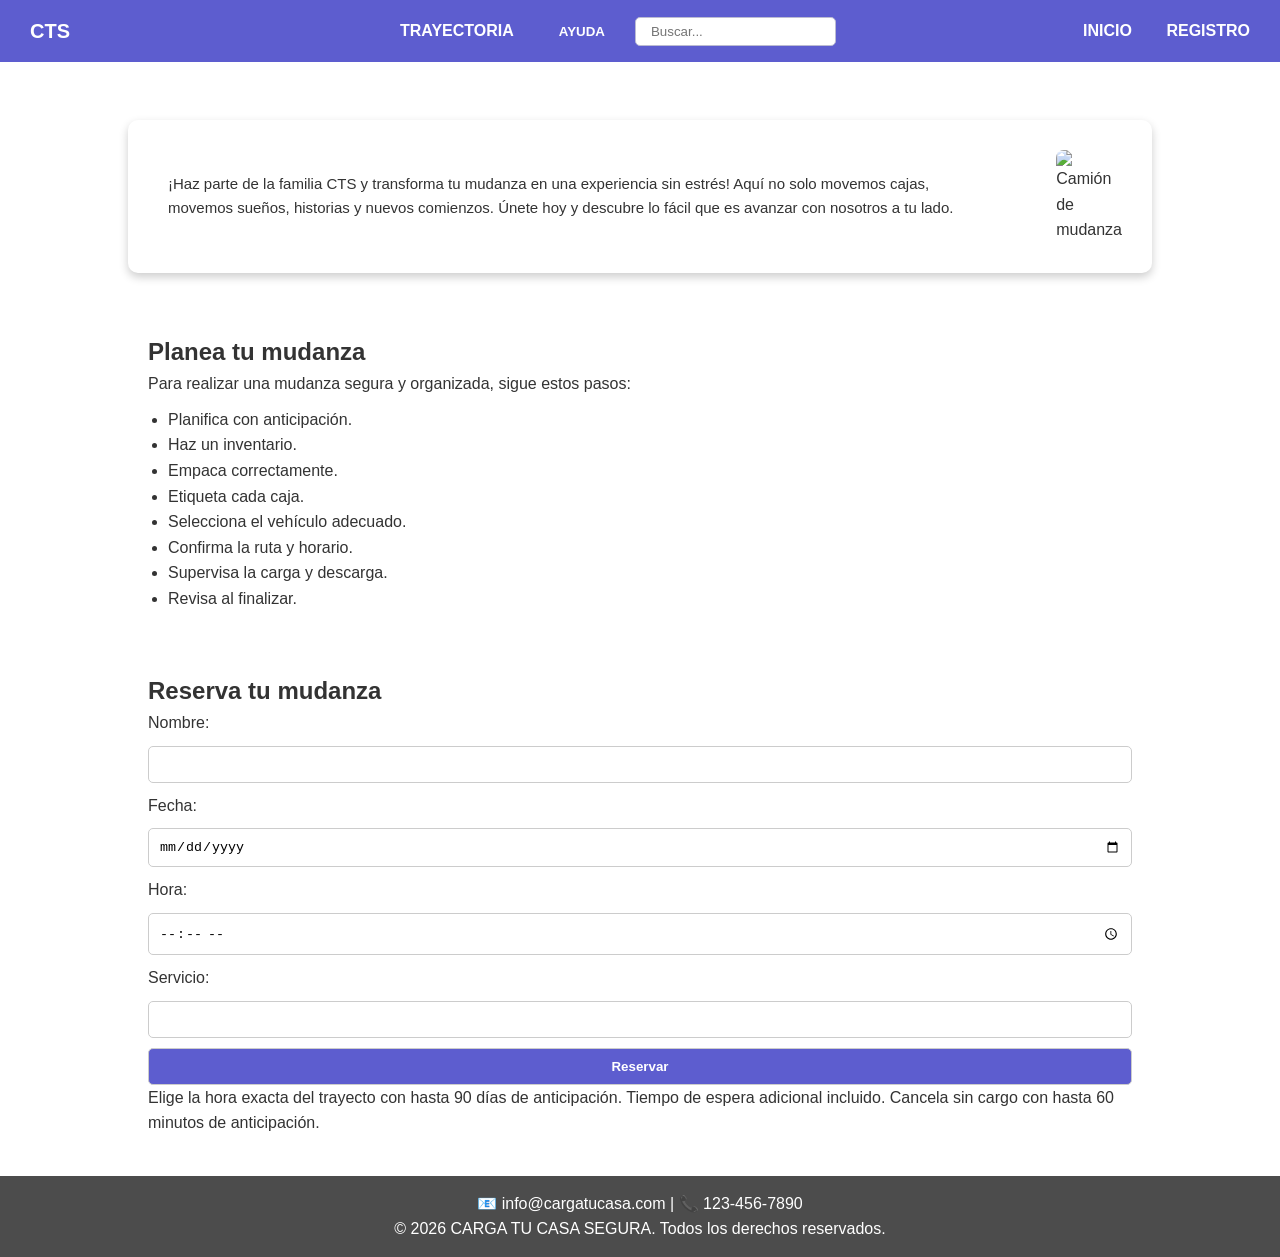
==== mudanza-0001/mudanza-0001/index.html @ 4729e666 "Se agrega el apartado de preguntas frecuentes con algunos inconvenientes en el espaciado en el archi" ====
<!DOCTYPE html>
<html lang="en">
<head>
    <meta charset="UTF-8">
    <meta name="viewport" content="width=device-width, initial-scale=1.0">
    <title>CARGA TU CASA SEGURA</title>
    <link rel="stylesheet" href="Css/style.css">
</head>
<body>

    <!-- Barra de navegación -->
    <header class="cabezera">
    <nav>
        <section class="nav-izquierda">
            <a href="index.html">CTS</a>
        </section>

        <section class="nav-centro">
            <a href="Trayectoria.html">TRAYECTORIA</a>

            <section class="dropdown">
                <button class="dropbtn">AYUDA</button>
                <section class="dropdown-content">
                    <a href="faq.html">Preguntas Frecuentes</a>
                    <a href="contacto.html">Como usar CTS</a>
                    <a href="soporte.html">Políticas</a>
                </section>
            </section>
            
            <form class="barra-busqueda" action="busqueda.html" method="get">
                <input type="text" name="q" placeholder="Buscar...">
            </form>
        </section>

        <section class="nav-derecha">
            <a href="inicio.html">INICIO</a>
            <a href="Registro.html">REGISTRO</a>
        </section>
    </nav>
</header>

<!-- Sección principal -->
<main>
    <section class="conten">
        <aside class="dere">
            ¡Haz parte de la familia CTS y transforma tu mudanza en una experiencia sin estrés! 
            Aquí no solo movemos cajas, movemos sueños, historias y nuevos comienzos. 
            Únete hoy y descubre lo fácil que es avanzar con nosotros a tu lado.
        </aside>
        <aside class="izqui">
            <img src="imagenes/Camion.png" alt="Camión de mudanza">
        </aside>
    </section>
</main>

        <!-- Planea tu mudanza -->
        <section class="mudanza">
            <h2>Planea tu mudanza</h2>
            <p id="lol">Para realizar una mudanza segura y organizada, sigue estos pasos:</p>
            <ul>
                <li>Planifica con anticipación.</li>
                <li>Haz un inventario.</li>
                <li>Empaca correctamente.</li>
                <li>Etiqueta cada caja.</li>
                <li>Selecciona el vehículo adecuado.</li>
                <li>Confirma la ruta y horario.</li>
                <li>Supervisa la carga y descarga.</li>
                <li>Revisa al finalizar.</li>
            </ul>
        </section>

        <!-- Formulario -->
        <section class="agenda">
            <h2>Reserva tu mudanza</h2>
            <form>
                <label for="nombre">Nombre:</label>
                <input type="text" id="nombre" name="nombre" required>

                <label for="fecha">Fecha:</label>
                <input type="date" id="fecha" name="fecha" required>

                <label for="hora">Hora:</label>
                <input type="time" id="hora" name="hora" required>

                <label for="servicio">Servicio:</label>
                <input type="text" id="servicio" name="servicio">

                <button type="submit">Reservar</button>
            </form>
            <p class="info">Elige la hora exacta del trayecto con hasta 90 días de anticipación.  
            Tiempo de espera adicional incluido. Cancela sin cargo con hasta 60 minutos de anticipación.</p>
        </section>
    </main>

    <!-- Footer -->
    <footer>
        <p>📧 info@cargatucasa.com | 📞 123-456-7890</p>
        <p>© 2026 CARGA TU CASA SEGURA. Todos los derechos reservados.</p>
    </footer>
</body>
</html>
---- mudanza-0001/mudanza-0001/Css/style.css ----
* {
    margin: 0;
    padding: 0;
    box-sizing: border-box;
}

body {
    font-family: Arial, sans-serif;
    background: url("imagenes/LogoCTCS.jpeg")no-repeat center center fixed;
    background-size: cover;
    color: #333;
    line-height: 1.6;
}


/* Barra de navegación */
.cabezera nav {
    display: flex;
    justify-content: space-between; 
    align-items: center;
    background-color: rgb(93, 93, 207);
    padding: 15px;
    position: fixed;
    top: 0;
    width: 100%;
    z-index: 1000;
}

.nav-centro {
    flex: 1;
    display: flex;              
    justify-content: center;   
    align-items: center;        
    gap: 15px;                  
}

/* Barra de búsqueda */
.barra-busqueda {
    display: flex;
    align-items: center;
}

.barra-busqueda input {
    padding: 6px 15px;
    border: 1px solid rgb(187, 187, 210);
    border-radius: 5px 5px;
    outline: none;
}

/* Dropdown para boton ayuda */
.dropdown {
    position: relative;
    display: inline-block;
}

.dropbtn {
    background-color: transparent;
    border: none;
    color: white;
    font-weight: bold;
    cursor: pointer;
    margin: 0 15px;
}

.dropdown-content {
    display: none;
    position: absolute;
    background-color: rgb(93, 93, 207);
    box-shadow:  0px 4px 10px rgba(0,0,0,0.2);
    border-radius: 5px;
    z-index: 1000;
}

.dropdown-content a {
    color: rgb(93, 93, 207);
    padding: 15px 15px;
    display: block;
    border-radius: 5px;
}

.dropdown-content a:hover {
    background-color: white;
}

.dropdown:hover .dropdown-content {
    display: block;
}


/* Grupos en la barra de navegacion */
.nav-izquierda a {
    font-size: 20px;
    background-color: rgb(93, 93, 207); 
    flex: 1;
}

.nav-centro {
    flex: 1;
    text-align: center;
    padding-left: 300px;
}

.nav-derecha {
    flex: 1;
    text-align: right;
}

/* Estilo de enlaces */
.cabezera a {
    color: white;
    text-decoration: none;
    margin: 0 15px;
    font-weight: bold;
}

.cabezera a:hover {
    color: rgb(161, 161, 205);
}

/* Contenedor boton CTS */
.conten {
    display: flex;
    justify-content: center;
    align-items: center;
    margin: 120px auto 40px auto;
    padding: 30px;
    width: 80%;
    border-radius: 10px;
    box-shadow: 0 4px 10px rgba(0,0,0,0.2);
}

.dere {
    
    padding: 10px;
    font-size: 15px;
}

.izqui img {
    max-width: 80%;
    border-radius: 8px;
    margin-left: 80px;
}

/* Sección mudanza */
.mudanza {
    background: rgba(255,255,255,0.9);
    margin: 20px auto;
    padding: 20px;
    width: 80%;
    border-radius: 10px;
}

.mudanza ul {
    margin-top: 10px;
    padding-left: 20px;
}

/* Formulario */
.agenda {
    background: rgba(255,255,255,0.9);
    margin: 20px auto;
    padding: 20px;
    width: 80%;
    border-radius: 10px;
}

.agenda form {
    display: flex;
    flex-direction: column;
    gap: 10px;
}

.agenda input, .agenda button {
    padding: 10px;
    border: 1px solid #ccc;
    border-radius: 5px;
}

.agenda button {
    background: rgb(93, 93, 207);
    color: white;
    cursor: pointer;
    font-weight: bold;
}

.agenda button:hover {
    background: rgb(161, 161, 205);
}

/* Login flotante del boton de inicio */
.login-flotante{
    position: fixed;
    top: 55%;
    left: 50%;
    transform: translate(-50%, -50%);
    background: white;
    padding: 30px;
    width: 350px;
    border-radius: 10px;
    box-shadow: 0 0 15px rgba(0,0,0,0.3);
    display: flex;
    flex-direction: column;
    gap: 15px;
    z-index: 500;
}

.login-flotante h2{
    text-align: center;
    margin-bottom: 10px;
    color: rgb(93, 93, 207);
}

.login-flotante h3{
    font-size: 16px;
    margin-top: 10px;
    color: #333;
}

.login-flotante input{
    padding: 10px;
    font-size: 16px;
    border: 1px solid #b4b4b4;
    border-radius: 5px;
}

.login-flotante button{
    padding: 10px;
    background: rgb(93, 93, 207);
    color: white;
    border: none;
    cursor: pointer;
    border-radius: 5px;
}

.login-flotante button:hover{
    background: rgb(161, 161, 205);
}

/* Registro flotante boton de registro */
.registro-flotante{
    position: fixed;
    top: 55%;
    left: 50%;
    transform: translate(-50%, -50%);
    background: white;
    padding: 30px;
    width: 350px;
    border-radius: 10px;
    box-shadow: 0 0 15px rgba(0,0,0,0.3);
    display: flex;
    flex-direction: column;
    gap: 15px;
    z-index: 1000;
}

.registro-flotante h2{
    text-align: center;
    margin-bottom: 10px;
    color: rgb(93, 93, 207);
}

.registro-flotante h3{
    font-size: 16px;
    margin-top: 10px;
    color: #333;
}   

.registro-flotante input{
    padding: 10px;
    font-size: 16px;
    border: 1px solid #b4b4b4;
    border-radius: 5px;
}

.registro-flotante label{
    font-size: 14px;
    color: #555;
}

.registro-flotante button{
    padding: 10px;
    background: rgb(93, 93, 207);
    color: white;
    border: none;
    cursor: pointer;
    border-radius: 5px;
}

.registro-flotante button:hover{
    background: rgb(161, 161, 205);
}

/* Boton trayectoria */
h1 {
    color: rgb(93, 93, 207);
    text-align: center;
    padding-top: 50px;
}

table {
    width: 90%;
    margin: 40px auto;
    border-collapse: collapse;
    box-shadow: 0 4px 10px rgba(0,0,0,0.2);
    border-radius: 10px;
    overflow: hidden;
}

th, td {
    padding: 15px;
    text-align: center;
    border-bottom: 1px solid #ddd;
}
     
th {
    background-color: rgb(93, 93, 207);
    color: white;
}

tr:hover {
    background-color: #f1f1f1;
}

.estado {
    font-weight: bold;
}

.estado.en-preparacion {
    color: #e31c19;
}

.estado.en-transito {
    color: #2980b9;
}

.estado.entregado {
    color: #27ae60;
}

/* Footer */
footer {
    background: rgba(0,0,0,0.7);
    color: white;
    text-align: center;
    padding: 15px;
    margin-top: auto;
}
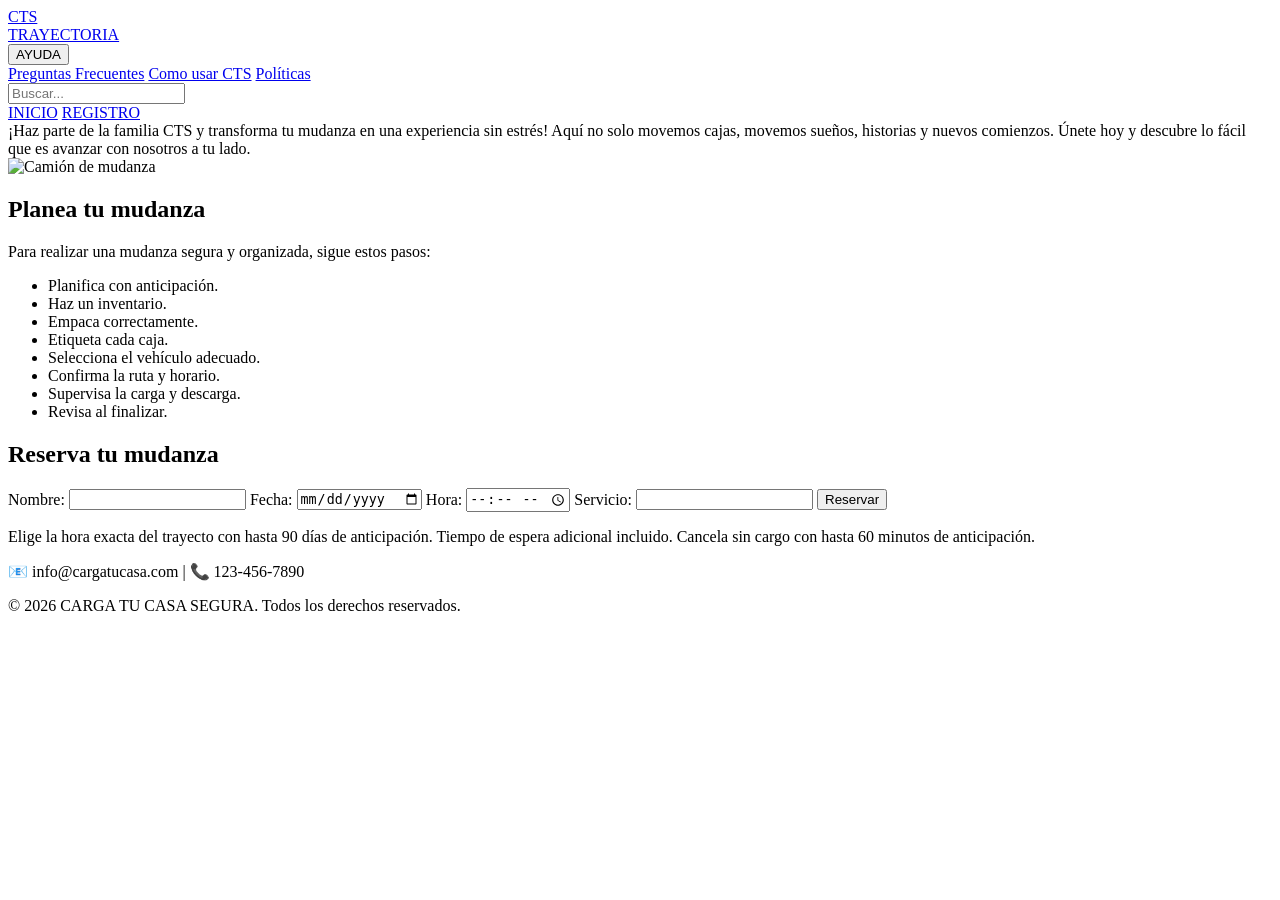
==== commit c0694487: "Se consigue realizar los apartados para comousarcts y politicas. Se debe mejorar el posicionamiento " ====
--- a/mudanza-0001/mudanza-0001/index.html
+++ b/mudanza-0001/mudanza-0001/index.html
@@ -9,7 +9,7 @@
 <body>
 
     <!-- Barra de navegación -->
-    <header class="cabezera">
+<header class="cabezera">
     <nav>
         <section class="nav-izquierda">
             <a href="index.html">CTS</a>
@@ -21,8 +21,8 @@
             <section class="dropdown">
                 <button class="dropbtn">AYUDA</button>
                 <section class="dropdown-content">
-                    <a href="faq.html">Preguntas Frecuentes</a>
-                    <a href="contacto.html">Como usar CTS</a>
+                    <a href="PreguntasFrecuentes.html">Preguntas Frecuentes</a>
+                    <a href="ComoUsarCTS.html">Como usar CTS</a>
                     <a href="soporte.html">Políticas</a>
                 </section>
             </section>
@@ -69,7 +69,7 @@
             </ul>
         </section>
 
-        <!-- Formulario -->
+
         <section class="agenda">
             <h2>Reserva tu mudanza</h2>
             <form>
@@ -92,7 +92,6 @@
         </section>
     </main>
 
-    <!-- Footer -->
     <footer>
         <p>📧 info@cargatucasa.com | 📞 123-456-7890</p>
         <p>© 2026 CARGA TU CASA SEGURA. Todos los derechos reservados.</p>
